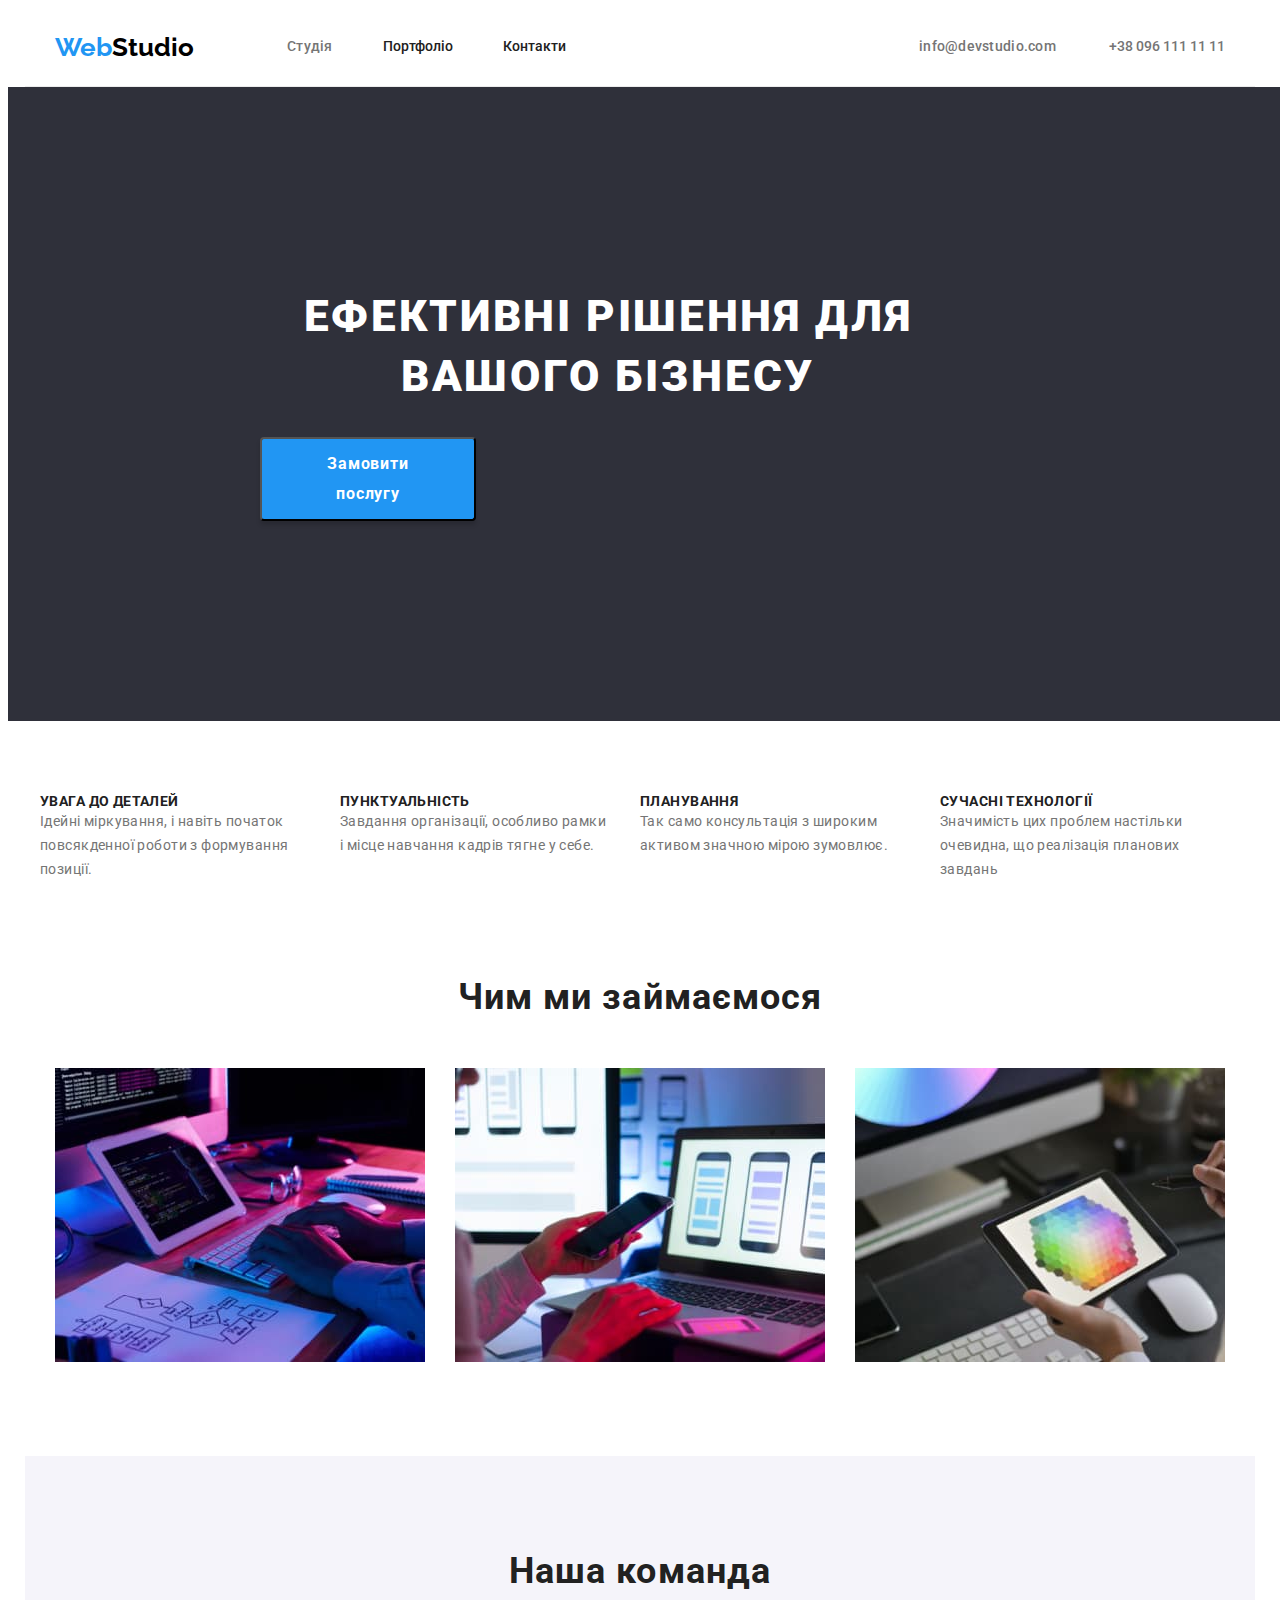
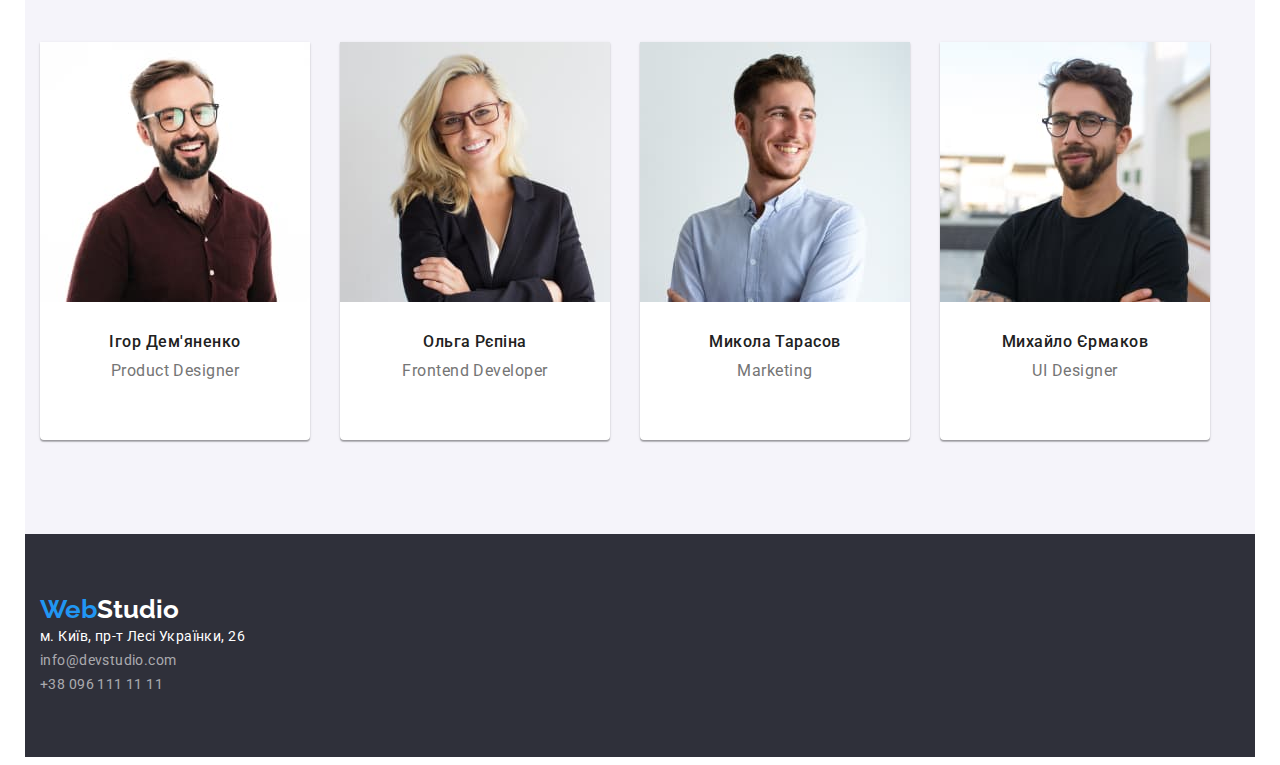
==== index.html @ 6863fcaf "Summary (required)" ====
<!DOCTYPE html>
<html lang="uk">
  <head>
    <meta charset="UTF-8" />
    <meta http-equiv="X-UA-Compatible" content="IE=edge" />
    <meta name="viewport" content="width=device-width, initial-scale=1.0" />
    <link rel="preconnect" href="https://fonts.googleapis.com" />
    <link rel="preconnect" href="https://fonts.gstatic.com" crossorigin />
    <link
      href="https://fonts.googleapis.com/css2?family=Raleway:wght@700&family=Roboto:wght@400;500;700;900&display=swap"
      rel="stylesheet"
    />
    <title>Web Studio (Version 2.1)</title>
    <link
      rel="stylesheet"
      href="https://cdnjs.cloudflare.com/ajax/libs/modern-normalize/1.1.0/modern-normalize.min.css"
      integrity="sha512-wpPYUAdjBVSE4KJnH1VR1HeZfpl1ub8YT/NKx4PuQ5NmX2tKuGu6U/JRp5y+Y8XG2tV+wKQpNHVUX03MfMFn9Q=="
      crossorigin="anonymous"
      referrerpolicy="no-referrer"
    />
    <link rel="stylesheet" href="./css/styles.css" />
  </head>
  <body>
    <header class="header">
      <div class="container header-border">
        <a class="header-logo" href="/"
          ><span style="color: #2196f3">Web</span>Studio</a
        >
        <nav class="header-nav">
          <ul class="header-list">
            <li>
              <a href="./index.html" class="header-link active">Студія</a>
            </li>
            <li>
              <a href="./portfolio.html" class="header-link">Портфоліо</a>
            </li>
            <li>
              <a href="" class="header-link">Контакти</a>
            </li>
          </ul>
        </nav>
        <div class="header-container">
          <a href="mail_to:info@devstudio.com" class="header-mail active"
            >info@devstudio.com</a
          >
          <a href="tel:+380961111111" class="header-tel">+38 096 111 11 11</a>
        </div>
      </div>
    </header>
    <main>
      <section class="main">
        <div class="container main">
          <h1 class="main-title">Ефективні рішення для <br />вашого бізнесу</h1>
          <button type="button" class="main-btn">Замовити послугу</button>
        </div>
      </section>
      <section class="features">
        <div class="container">
          <ul class="features-list">
            <li class="features-items">
              <h3 class="features-title">УВАГА ДО ДЕТАЛЕЙ</h3>
              <p class="featueres-item">
                Ідейні міркування, і навіть початок повсякденної роботи з
                формування позиції.
              </p>
            </li>
            <li class="features-items">
              <h3 class="features-title">ПУНКТУАЛЬНІСТЬ</h3>
              <p class="featueres-item">
                Завдання організації, особливо рамки і місце навчання кадрів
                тягне у себе.
              </p>
            </li>
            <li class="features-items">
              <h3 class="features-title">ПЛАНУВАННЯ</h3>
              <p class="featueres-item">
                Так само консультація з широким активом значною мірою зумовлює.
              </p>
            </li>
            <li class="features-items">
              <h3 class="features-title">СУЧАСНІ ТЕХНОЛОГІЇ</h3>
              <p class="featueres-item">
                Значимість цих проблем настільки очевидна, що реалізація
                планових завдань
              </p>
            </li>
          </ul>
        </div>
      </section>
      <section class="what-we-do">
        <div class="container">
          <h2 class="what-we-do-title">Чим ми займаємося</h2>
          <ul class="what-we-do-list">
            <li class="what-we-do-item">
              <img
                src="./img/img_1.jpg"
                alt="картинка_1"
                width="370"
                height="294"
              />
            </li>
            <li class="what-we-do-item">
              <img
                src="./img/img_2.jpg"
                alt="картинка_2"
                width="370"
                height="294"
              />
            </li>
            <li class="what-we-do-item">
              <img
                src="./img/img_3.jpg"
                alt="картинка_3"
                width="370"
                height="294"
              />
            </li>
          </ul>
        </div>
      </section>
      <section class="team">
        <div class="container">
          <h2 class="team-title">Наша команда</h2>
          <ul class="team-list">
            <li class="team-items">
              <img
                src="./img/our_team_1.jpg"
                alt="наша_команда_1"
                width="270"
                height="260"
              />
              <h3 class="team-title-card">Ігор Дем'яненко</h3>
              <p class="team-text">Product Designer</p>
            </li>
            <li class="team-items">
              <img
                src="./img/our_team_2.jpg"
                alt="наша_команда_2"
                width="270"
                height="260"
              />
              <h3 class="team-title-card">Ольга Рєпіна</h3>
              <p class="team-text">Frontend Developer</p>
            </li>
            <li class="team-items">
              <img
                src="./img/our_team_3.jpg"
                alt="наша_команда_3"
                width="270"
                height="260"
              />
              <h3 class="team-title-card">Микола Тарасов</h3>
              <p class="team-text">Marketing</p>
            </li>
            <li class="team-items">
              <img
                src="./img/our_team_4.jpg"
                alt="наша_команда_4"
                width="270"
                height="260"
              />
              <h3 class="team-title-card">Михайло Єрмаков</h3>
              <p class="team-text">UI Designer</p>
            </li>
          </ul>
        </div>
      </section>
    </main>
    <footer class="footer">
      <div class="container footer-container">
        <a class="footer-logo" href="/"
          ><span style="color: #2196f3">Web</span>Studio</a
        >
        <address class="footer-address">
          <ul class="footer-list">
            <li>
              <a href="/" class="footer-address-link"
                >м. Київ, пр-т Лесі Українки, 26</a
              >
            </li>
            <li>
              <a href="mailto:info@devstudio.com" class="footer-mail"
                >info@devstudio.com</a
              >
            </li>
            <li>
              <a href="tel:+380961111111" class="footer-tel"
                >+38 096 111 11 11</a
              >
            </li>
          </ul>
        </address>
      </div>
    </footer>
  </body>
</html>
---- css/styles.css ----
:root {
  --main-bg-color: #ffffff;
  --main-color: #212121;
  --second-color: #757575;
  --accent-color: #2196f3;
  --main-font-family: "Roboto", sans-serif;
}
p,
h1,
h2,
h3,
h4,
h5,
h6 {
  margin: 0px;
}
ul,
ol {
  margin: 0px;
  padding-left: 0px;
}
button {
  cursor: pointer;
}
img {
  display: block;
  max-width: 100%;
  height: auto;
}
body {
  font-family: var(--main-font-family);
}
a {
  text-decoration: none;
}
.container {
  width: 1200px;
  padding: 0 15px;
  margin: 0 auto;
}
header .container {
  display: flex;
  align-items: center;
}

.header-container {
  margin-left: auto;
  padding-right: 15px;
}
.header-container > a:not(:last-child) {
  margin-right: 50px;
}
.header-border {
  border-bottom-width: 1px;
  border-bottom-style: solid;
  border-bottom-color: #ececec;
}

.header {
  background: var(--main-bg-color);
  font-weight: 500;
  font-size: 14px;
  line-height: 1.14;
}
.header-logo {
  font-family: "Raleway";
  font-style: normal;
  font-weight: 700;
  font-size: 26px;
  line-height: 1.17;
  color: #000000;
  padding: 24px 0 24px 15px;
  margin-right: 93px;
}
.header-list {
  display: flex;
}
.header-list > li:not(:last-child) {
  margin-right: 50px;
}
.header-link {
  color: var(--main-color);
}
.active {
  letter-spacing: 0.02em;
  color: var(--second-color);
}
.active:hover,
.active:focus {
  color: var(--accent-color);
}
.header-tel {
  color: var(--second-color);
}
.main > .container {
  background-color: #2f303a;
  padding: 200px 252px;
}
.main-title {
  font-weight: 900;
  font-size: 44px;
  line-height: 1.36;
  text-align: center;
  letter-spacing: 0.06em;
  text-transform: uppercase;
  color: #ffffff;
  margin-bottom: 30px;
  max-width: 696px;
}
.main-btn {
  width: 216px;
  padding: 10px 32px;
  background: #2196f3;
  box-shadow: 0px 4px 4px rgba(0, 0, 0, 0.15);
  border-radius: 4px;
  font-family: "Roboto";
  font-style: normal;
  font-weight: 700;
  font-size: 16px;
  line-height: 1.88;
  display: flex;
  align-items: center;
  text-align: center;
  letter-spacing: 0.06em;
  color: #ffffff;
}
.container > .features-list {
  width: 1170px;
  margin-top: 73px;
  margin-bottom: 94px;
}
.features-list {
  display: flex;
}
.features-list > li:not(:last-child) {
  margin-right: 30px;
}
.features-items {
  width: 270px;
}

.features-title {
  font-size: 14px;
  line-height: 1.14;
  letter-spacing: 0.03em;
  color: var(--main-color);
}
.featueres-item {
  font-size: 14px;
  line-height: 1.71;
  letter-spacing: 0.03em;
  color: var(--second-color);
}
.what-we-do > .container {
  width: 1170px;
  padding: 0;
}
.what-we-do-title {
  font-size: 36px;
  line-height: 1.17;
  text-align: center;
  letter-spacing: 0.03em;
  color: var(--main-color);
  margin-bottom: 50px;
}
.what-we-do-list {
  display: flex;
  margin-bottom: 94px;
}
.what-we-do-item:not(:last-child) {
  margin-right: 30px;
}
.what-we-do-item {
  left: 215px;
  top: 1058px;
}
.team > .container {
  width: 1200px;
  padding: 94px 15px;
  background: #f5f4fa;
}
.team-title {
  font-size: 36px;
  line-height: 1.17;
  text-align: center;
  letter-spacing: 0.03em;
  color: var(--main-color);
  margin-bottom: 50px;
}
.team-items {
  width: 270px;
  height: 368px;
  left: 215px;
  top: 1632px;
  background: #ffffff;
  box-shadow: 0px 1px 3px rgba(0, 0, 0, 0.12), 0px 1px 1px rgba(0, 0, 0, 0.14),
    0px 2px 1px rgba(0, 0, 0, 0.2);
  border-radius: 0px 0px 4px 4px;
  padding-bottom: 30px;
}
.team-items:not(:last-child) {
  margin-right: 30px;
}
.team-title-card {
  font-weight: 500;
  font-size: 16px;
  line-height: 1.19;
  text-align: center;
  letter-spacing: 0.03em;
  color: var(--main-color);
  margin-top: 30px;
  margin-bottom: 10px;
}
.team-list {
  font-size: 16px;
  line-height: 1.19;
  text-align: center;
  letter-spacing: 0.03em;
  color: var(--second-color);
  display: flex;
}
.projects-button,
.projects-button active-btn {
  height: 38px;
  top: 174px;
  background: #f5f4fa;
  font-family: "Roboto";
  font-style: normal;
  font-weight: 500;
  font-size: 16px;
  line-height: 1.63;
  text-align: center;
  letter-spacing: 0.03em;
  color: var(--main-color);
}
.active-btn {
  cursor: pointer;
  box-shadow: 0px 3px 1px rgba(0, 0, 0, 0.1), 0px 1px 2px rgba(0, 0, 0, 0.08),
    0px 2px 2px rgba(0, 0, 0, 0.12);
}
.active-btn:hover,
.active-btn:focus {
  background: #2196f3;
  color: #ffffff;
}
.projects-items-btn {
  display: flex;
  align-items: center;
}
.projects-items {
  display: flex;
}
.project {
  box-sizing: border-box;
  background: #ffffff;
  border: 1px solid #eeeeee;
}
.project-title {
  font-size: 18px;
  line-height: 2;
  letter-spacing: 0.06em;
  color: var(--main-color);
}
.project-link {
  font-size: 16px;
  line-height: 1.88;
  letter-spacing: 0.03em;
  color: var(--second-color);
}
.footer {
}
.container.footer-container {
  background-color: #2f303a;
  padding: 60px 15px;
}
.footer-logo {
  font-family: "Raleway";
  font-style: normal;
  font-weight: 700;
  font-size: 26px;
  line-height: 1.19;
  color: #ffffff;
  margin-bottom: 20px;
}
.footer-address {
  font-style: normal;
  font-weight: 400;
  font-size: 14px;
  line-height: 1.71;
  letter-spacing: 0.03em;
}
.footer-list:not(:last-child) {
  margin-bottom: 9px;
}
.footer-address-link {
  color: #ffffff;
}
.footer-mail {
  color: rgba(255, 255, 255, 0.6);
}
.footer-mail:hover,
.footer-mail:focus {
  color: #2196f3;
}
.footer-tel {
  color: rgba(255, 255, 255, 0.6);
}
ul {
  list-style: none;
}
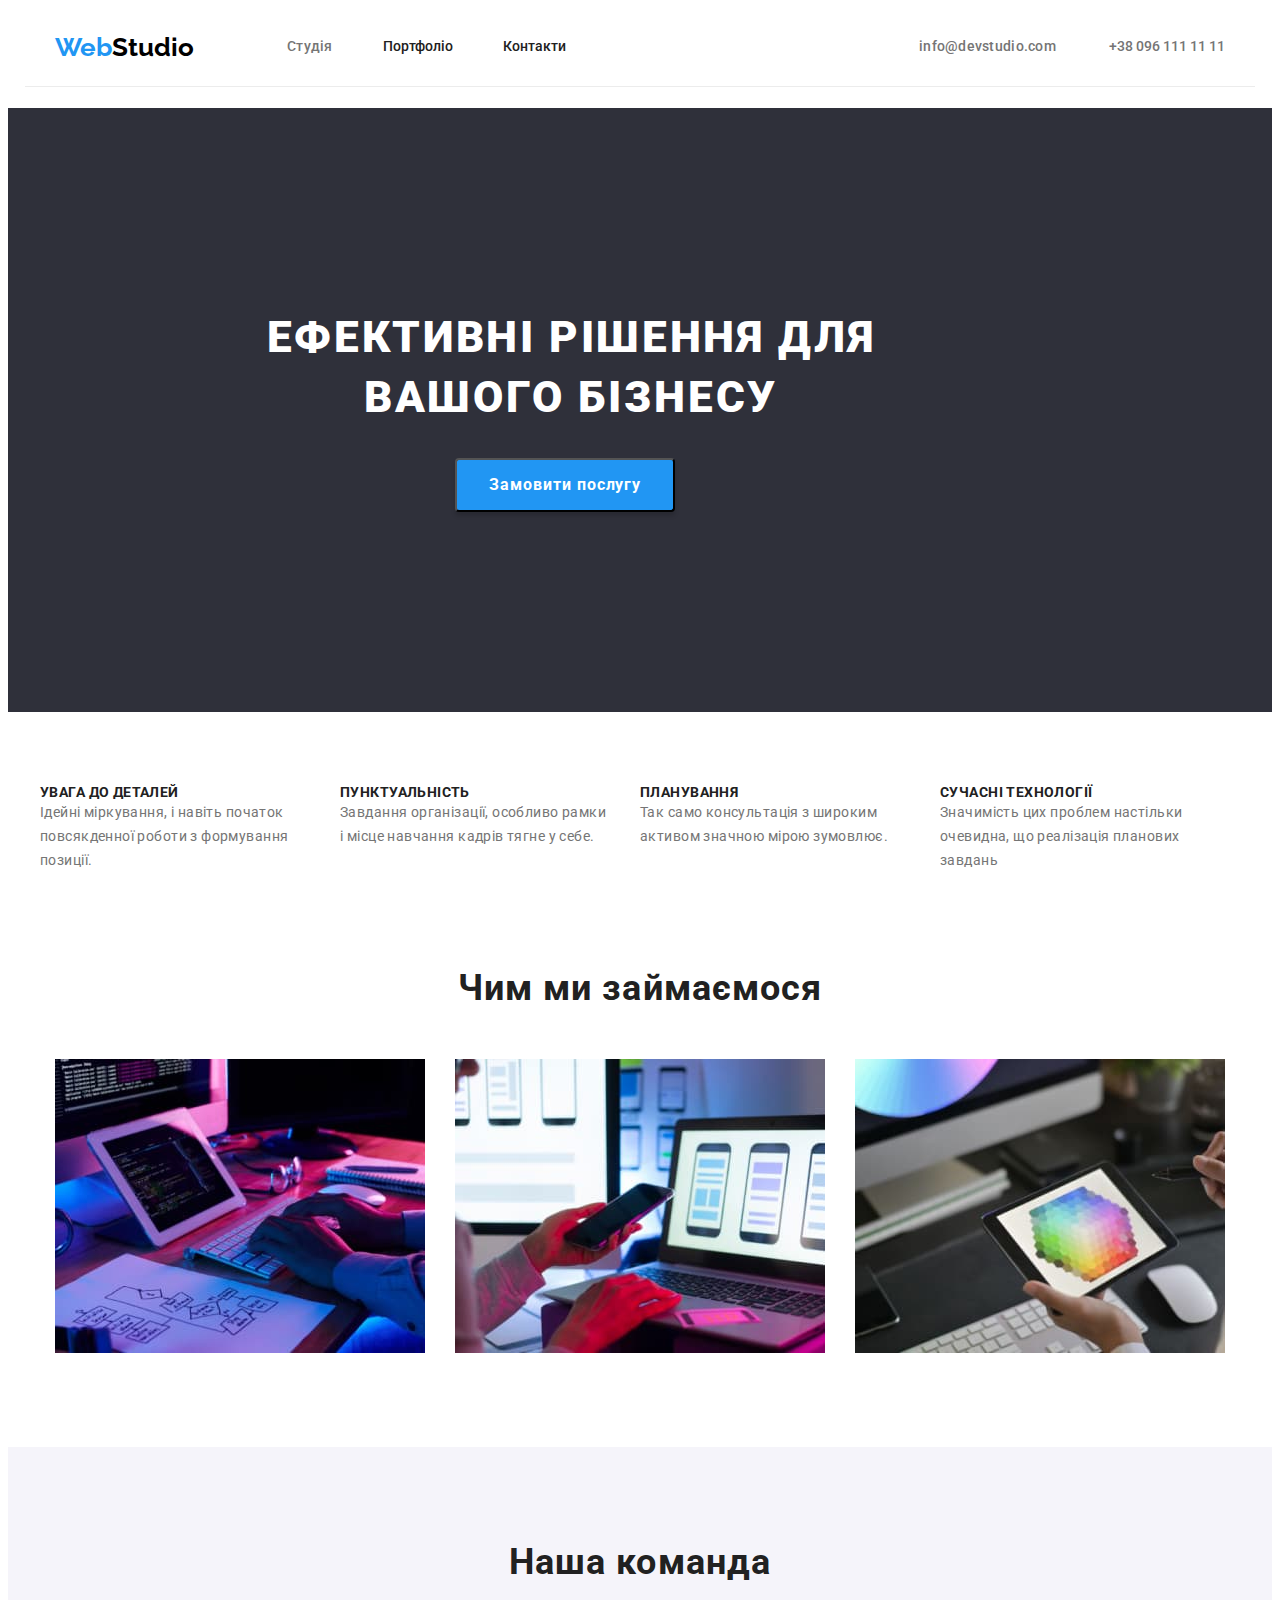
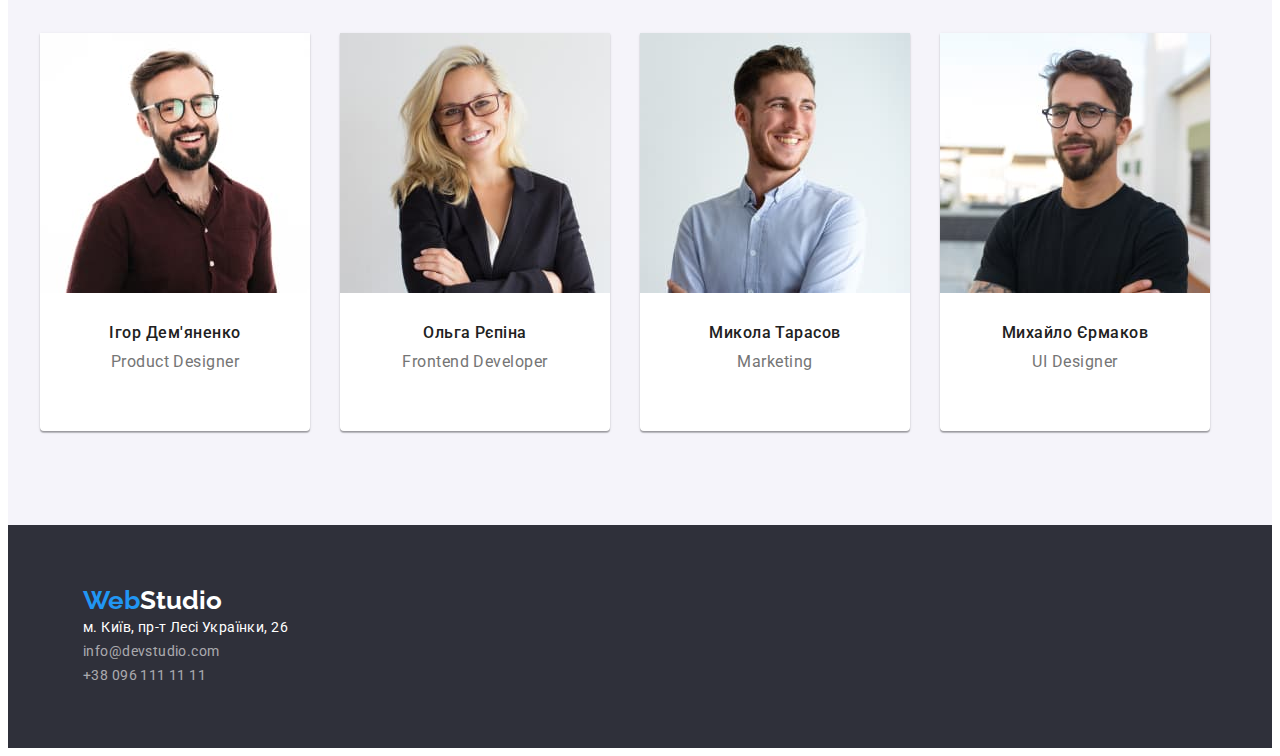
==== commit deccd7ed: "Summary required" ====
--- a/index.html
+++ b/index.html
@@ -22,34 +22,35 @@
   </head>
   <body>
     <header class="header">
-      <div class="container header-border">
-        <a class="header-logo" href="/"
-          ><span style="color: #2196f3">Web</span>Studio</a
-        >
-        <nav class="header-nav">
-          <ul class="header-list">
-            <li>
-              <a href="./index.html" class="header-link active">Студія</a>
-            </li>
-            <li>
-              <a href="./portfolio.html" class="header-link">Портфоліо</a>
-            </li>
-            <li>
-              <a href="" class="header-link">Контакти</a>
-            </li>
-          </ul>
-        </nav>
-        <div class="header-container">
-          <a href="mail_to:info@devstudio.com" class="header-mail active"
-            >info@devstudio.com</a
+        <div class="container header-border">
+          <a class="header-logo" href="/"
+            ><span style="color: #2196f3">Web</span>Studio</a
           >
-          <a href="tel:+380961111111" class="header-tel">+38 096 111 11 11</a>
+          <nav class="header-nav">
+            <ul class="header-list">
+              <li>
+                <a href="./index.html" class="header-link active">Студія</a>
+              </li>
+              <li>
+                <a href="./portfolio.html" class="header-link">Портфоліо</a>
+              </li>
+              <li>
+                <a href="" class="header-link">Контакти</a>
+              </li>
+            </ul>
+          </nav>
+          <div class="header-container">
+            <a href="mail_to:info@devstudio.com" class="header-mail active"
+              >info@devstudio.com</a
+            >
+            <a href="tel:+380961111111" class="header-tel">+38 096 111 11 11</a>
+          </div>
         </div>
-      </div>
+      </section>
     </header>
     <main>
       <section class="main">
-        <div class="container main">
+        <div class="container">
           <h1 class="main-title">Ефективні рішення для <br />вашого бізнесу</h1>
           <button type="button" class="main-btn">Замовити послугу</button>
         </div>
@@ -167,7 +168,7 @@
       </section>
     </main>
     <footer class="footer">
-      <div class="container footer-container">
+      <div class="container">
         <a class="footer-logo" href="/"
           ><span style="color: #2196f3">Web</span>Studio</a
         >
--- a/css/styles.css
+++ b/css/styles.css
@@ -29,6 +29,7 @@
 }
 body {
   font-family: var(--main-font-family);
+  flex-grow: 1;
 }
 a {
   text-decoration: none;
@@ -61,6 +62,8 @@
   font-weight: 500;
   font-size: 14px;
   line-height: 1.14;
+  padding-top: 0;
+  padding-bottom: 21px;
 }
 .header-logo {
   font-family: "Raleway";
@@ -92,9 +95,9 @@
 .header-tel {
   color: var(--second-color);
 }
-.main > .container {
+.main {
   background-color: #2f303a;
-  padding: 200px 252px;
+  padding: 200px;
 }
 .main-title {
   font-weight: 900;
@@ -108,7 +111,6 @@
   max-width: 696px;
 }
 .main-btn {
-  width: 216px;
   padding: 10px 32px;
   background: #2196f3;
   box-shadow: 0px 4px 4px rgba(0, 0, 0, 0.15);
@@ -123,11 +125,15 @@
   text-align: center;
   letter-spacing: 0.06em;
   color: #ffffff;
+  margin-left: 232px;
+}
+.features {
+  padding-top: 73px;
+  padding-bottom: 94px;
+  background: #ffffff;
 }
 .container > .features-list {
   width: 1170px;
-  margin-top: 73px;
-  margin-bottom: 94px;
 }
 .features-list {
   display: flex;
@@ -151,10 +157,14 @@
   letter-spacing: 0.03em;
   color: var(--second-color);
 }
+.what-we-do {
+  background-color: #ffffff;
+  padding-bottom: 94px;
+}
 .what-we-do > .container {
   width: 1170px;
-  padding: 0;
-}
+}
+
 .what-we-do-title {
   font-size: 36px;
   line-height: 1.17;
@@ -165,7 +175,6 @@
 }
 .what-we-do-list {
   display: flex;
-  margin-bottom: 94px;
 }
 .what-we-do-item:not(:last-child) {
   margin-right: 30px;
@@ -174,10 +183,12 @@
   left: 215px;
   top: 1058px;
 }
+.team {
+  background-color: #f5f4fa;
+  padding: 94px 0;
+}
 .team > .container {
   width: 1200px;
-  padding: 94px 15px;
-  background: #f5f4fa;
 }
 .team-title {
   font-size: 36px;
@@ -219,7 +230,9 @@
   color: var(--second-color);
   display: flex;
 }
-.projects-button,
+.container > .projects-button {
+}
+.project .projects-button,
 .projects-button active-btn {
   height: 38px;
   top: 174px;
@@ -243,16 +256,38 @@
   background: #2196f3;
   color: #ffffff;
 }
+.projects-list {
+  padding-top: 73px;
+  padding-bottom: 94px;
+}
+.projects-list > .container {
+  width: 1170px;
+}
 .projects-items-btn {
   display: flex;
   align-items: center;
+  width: 575px;
+  margin-top: 94px;
+  margin-bottom: 34px;
+  margin-left: 412px;
+}
+.projects-items-btn > li:not(:last-child) {
+  margin-right: 8px;
 }
 .projects-items {
   display: flex;
+  flex-wrap: wrap;
+  gap: 30px;
+}
+.projects-items:nth-child(3n + 1) {
+  gap: 0;
 }
 .project {
   box-sizing: border-box;
   background: #ffffff;
+}
+.project-info {
+  padding: 20px 24px;
   border: 1px solid #eeeeee;
 }
 .project-title {
@@ -260,6 +295,7 @@
   line-height: 2;
   letter-spacing: 0.06em;
   color: var(--main-color);
+  margin-bottom: 4px;
 }
 .project-link {
   font-size: 16px;
@@ -268,10 +304,8 @@
   color: var(--second-color);
 }
 .footer {
-}
-.container.footer-container {
   background-color: #2f303a;
-  padding: 60px 15px;
+  padding: 60px;
 }
 .footer-logo {
   font-family: "Raleway";
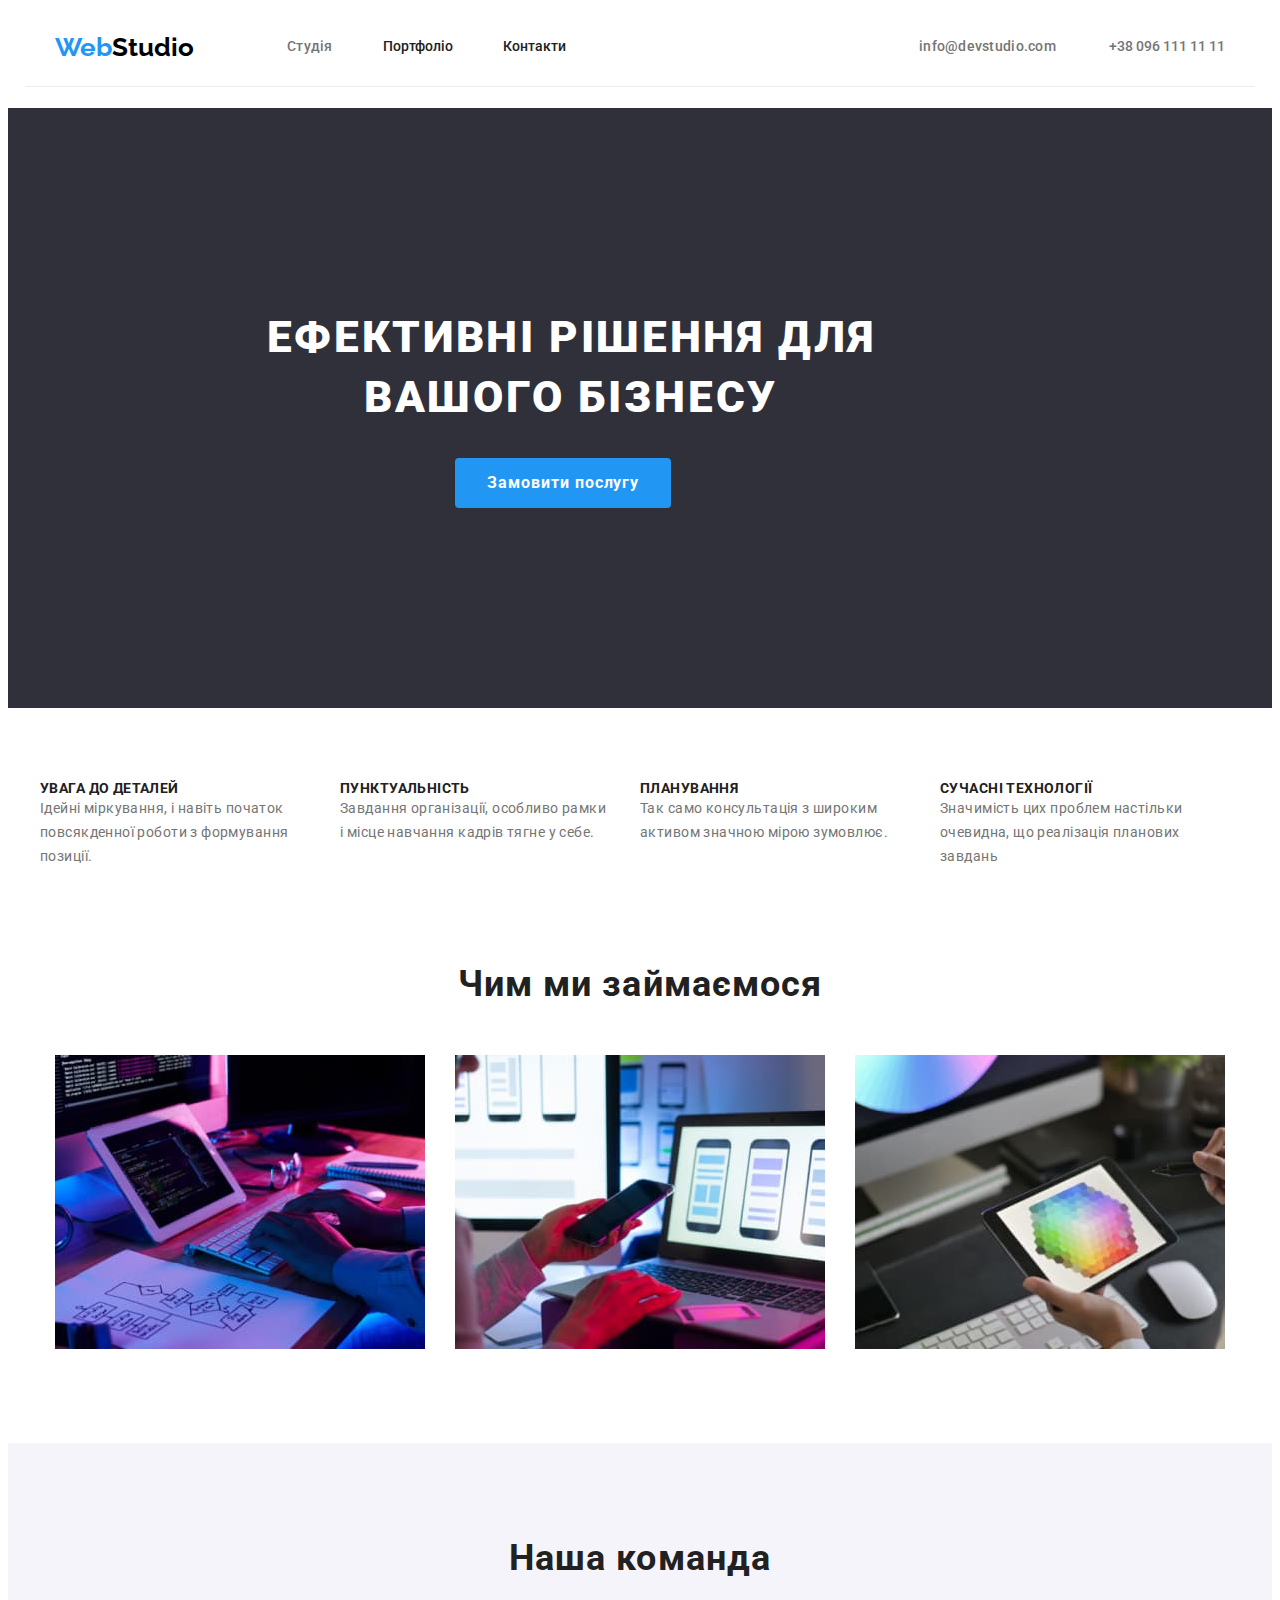
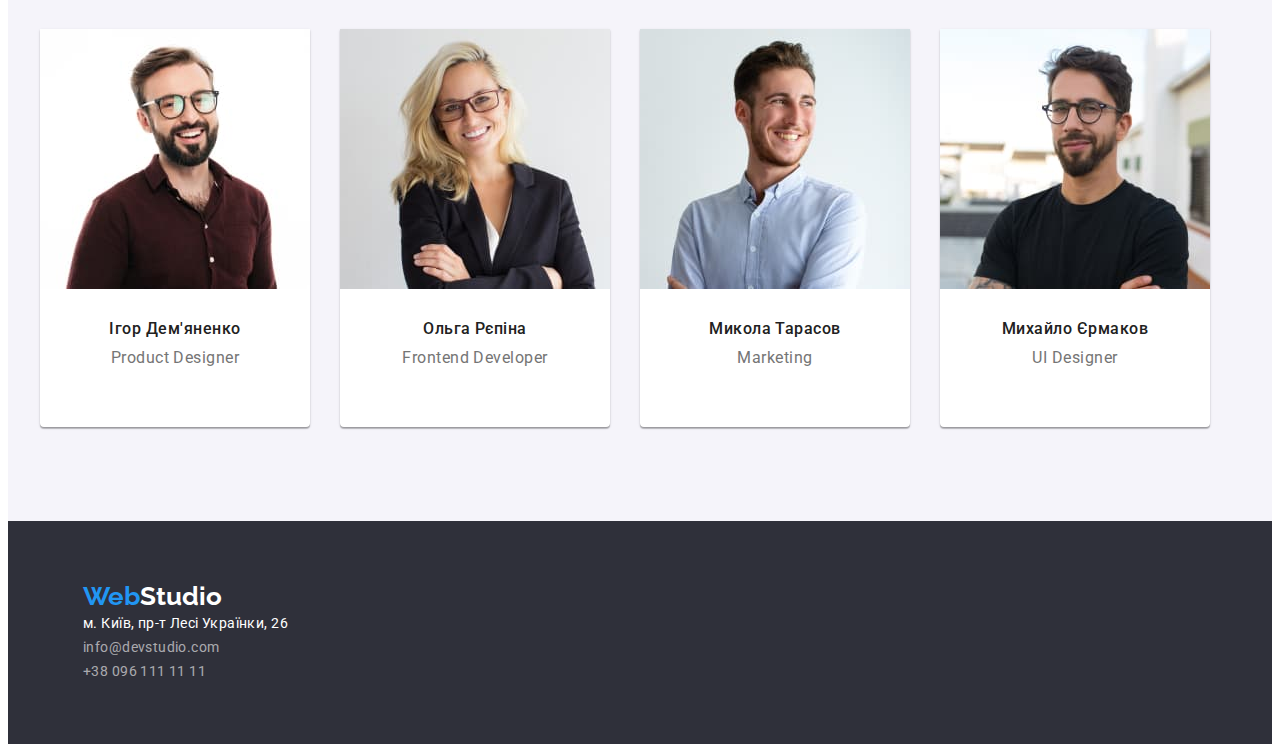
==== commit 9cacc73a: "Summary (required)" ====
--- a/index.html
+++ b/index.html
@@ -51,8 +51,11 @@
     <main>
       <section class="main">
         <div class="container">
+          <div class="main-title-title">
           <h1 class="main-title">Ефективні рішення для <br />вашого бізнесу</h1>
-          <button type="button" class="main-btn">Замовити послугу</button>
+          </div>
+          <div class="main-btn">
+          <button type="button" class="main-btn-btn">Замовити послугу</button>
         </div>
       </section>
       <section class="features">
--- a/css/styles.css
+++ b/css/styles.css
@@ -98,6 +98,12 @@
 .main {
   background-color: #2f303a;
   padding: 200px;
+  margin-right: auto;
+  margin-left: auto;
+}
+.main-title-title {
+  max-width: 696px;
+  margin-bottom: 30px;
 }
 .main-title {
   font-weight: 900;
@@ -108,12 +114,17 @@
   text-transform: uppercase;
   color: #ffffff;
   margin-bottom: 30px;
-  max-width: 696px;
 }
 .main-btn {
+  width: 217px;
+  height: 50px;
+  margin-left: 232px;
+  margin-right: auto;
+}
+.main-btn-btn {
   padding: 10px 32px;
   background: #2196f3;
-  box-shadow: 0px 4px 4px rgba(0, 0, 0, 0.15);
+  border: none;
   border-radius: 4px;
   font-family: "Roboto";
   font-style: normal;
@@ -125,7 +136,6 @@
   text-align: center;
   letter-spacing: 0.06em;
   color: #ffffff;
-  margin-left: 232px;
 }
 .features {
   padding-top: 73px;
@@ -230,24 +240,32 @@
   color: var(--second-color);
   display: flex;
 }
-.container > .projects-button {
-}
-.project .projects-button,
-.projects-button active-btn {
+.projects-items-btn {
+}
+.projects-group-btn {
+  display: flex;
+  align-items: center;
+  max-width: 575px;
+  margin-right: auto;
+  margin-left: auto;
+}
+.projects-group-btn > li:not(:last-child) {
+  margin-right: 8px;
+}
+.projects-button {
   height: 38px;
-  top: 174px;
+  border: none;
+  border-radius: 4px;
   background: #f5f4fa;
-  font-family: "Roboto";
-  font-style: normal;
+  padding: 6px 22px;
   font-weight: 500;
-  font-size: 16px;
   line-height: 1.63;
   text-align: center;
   letter-spacing: 0.03em;
   color: var(--main-color);
 }
 .active-btn {
-  cursor: pointer;
+  padding: 6px 25px;
   box-shadow: 0px 3px 1px rgba(0, 0, 0, 0.1), 0px 1px 2px rgba(0, 0, 0, 0.08),
     0px 2px 2px rgba(0, 0, 0, 0.12);
 }
@@ -256,20 +274,29 @@
   background: #2196f3;
   color: #ffffff;
 }
+
+.btn-web {
+  width: 125px;
+}
+.btn-app {
+  width: 112px;
+}
+.btn-design {
+  width: 103px;
+}
+.btn-marketing {
+  width: 130px;
+}
 .projects-list {
   padding-top: 73px;
   padding-bottom: 94px;
 }
 .projects-list > .container {
   width: 1170px;
+  padding: 0 0;
 }
 .projects-items-btn {
-  display: flex;
-  align-items: center;
-  width: 575px;
-  margin-top: 94px;
-  margin-bottom: 34px;
-  margin-left: 412px;
+  padding-bottom: 34px;
 }
 .projects-items-btn > li:not(:last-child) {
   margin-right: 8px;
@@ -280,11 +307,9 @@
   gap: 30px;
 }
 .projects-items:nth-child(3n + 1) {
-  gap: 0;
 }
 .project {
-  box-sizing: border-box;
-  background: #ffffff;
+  background: var(--main-bg-color);
 }
 .project-info {
   padding: 20px 24px;
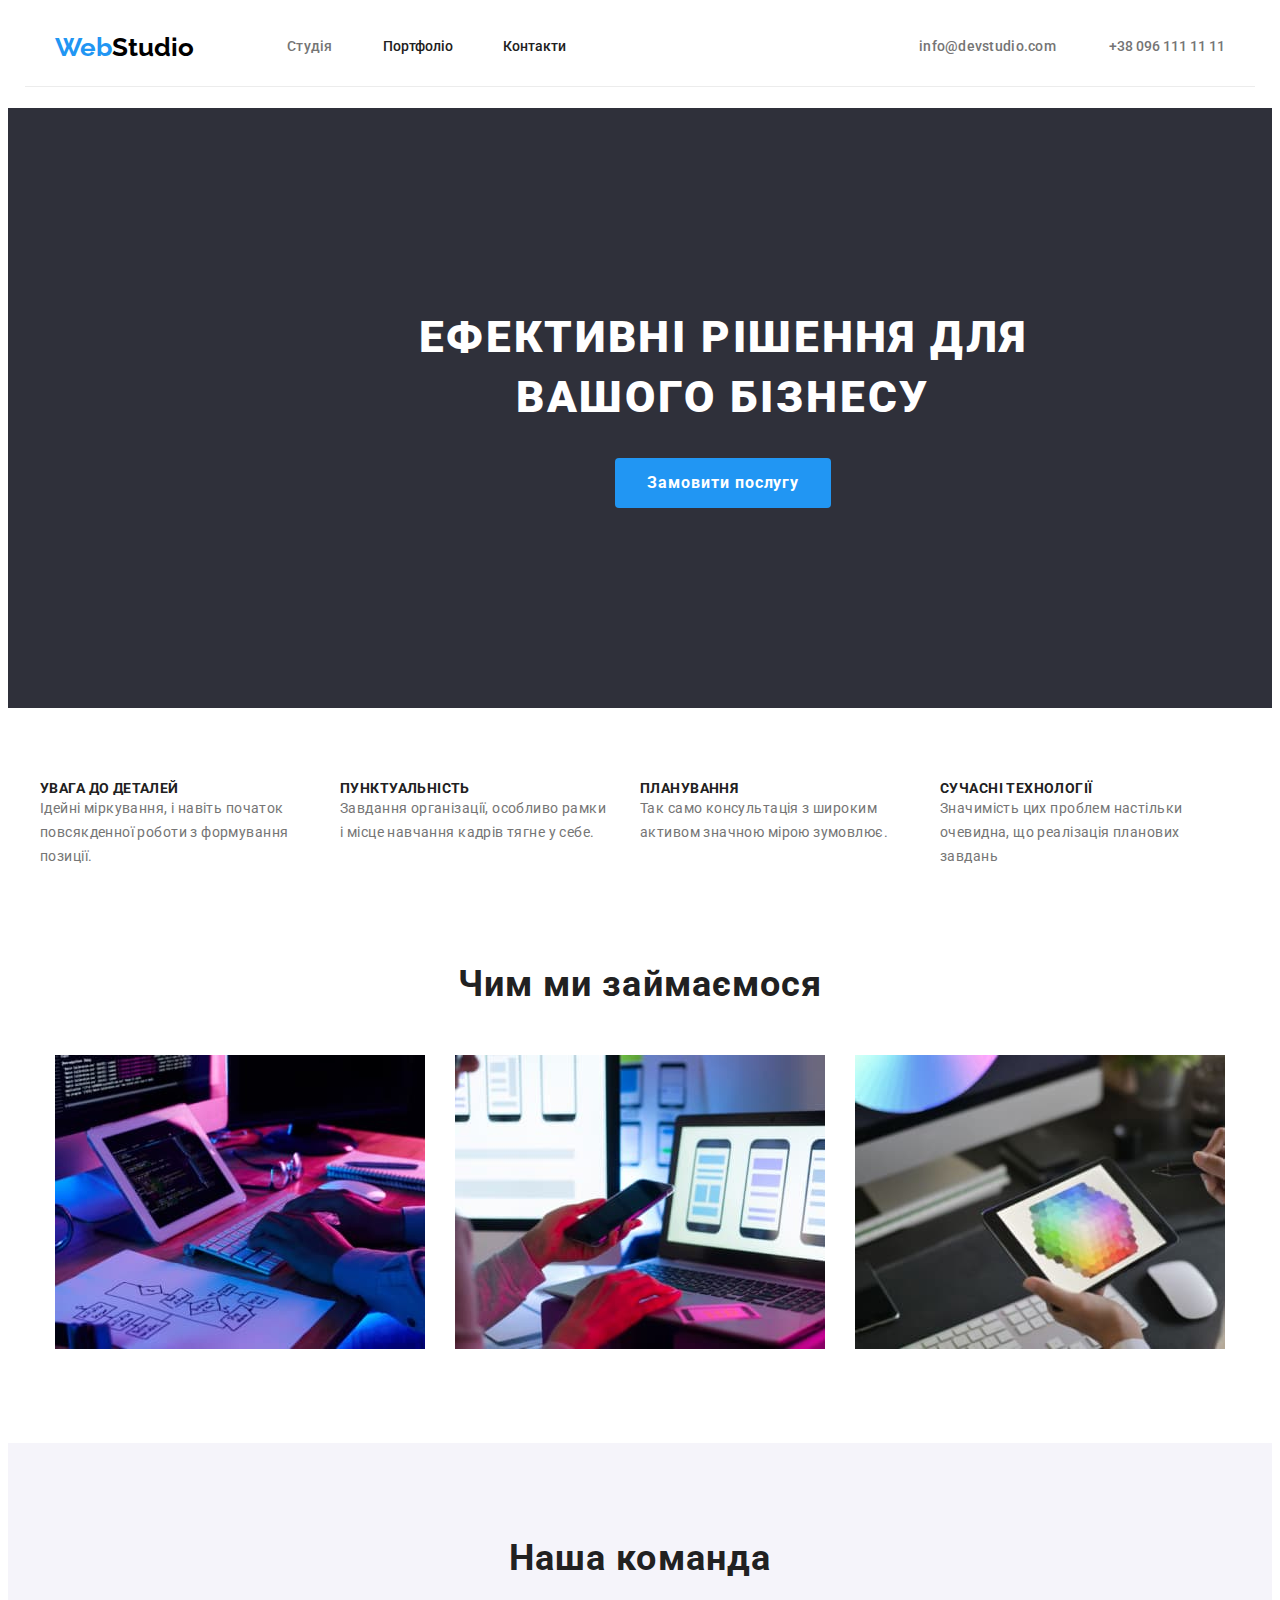
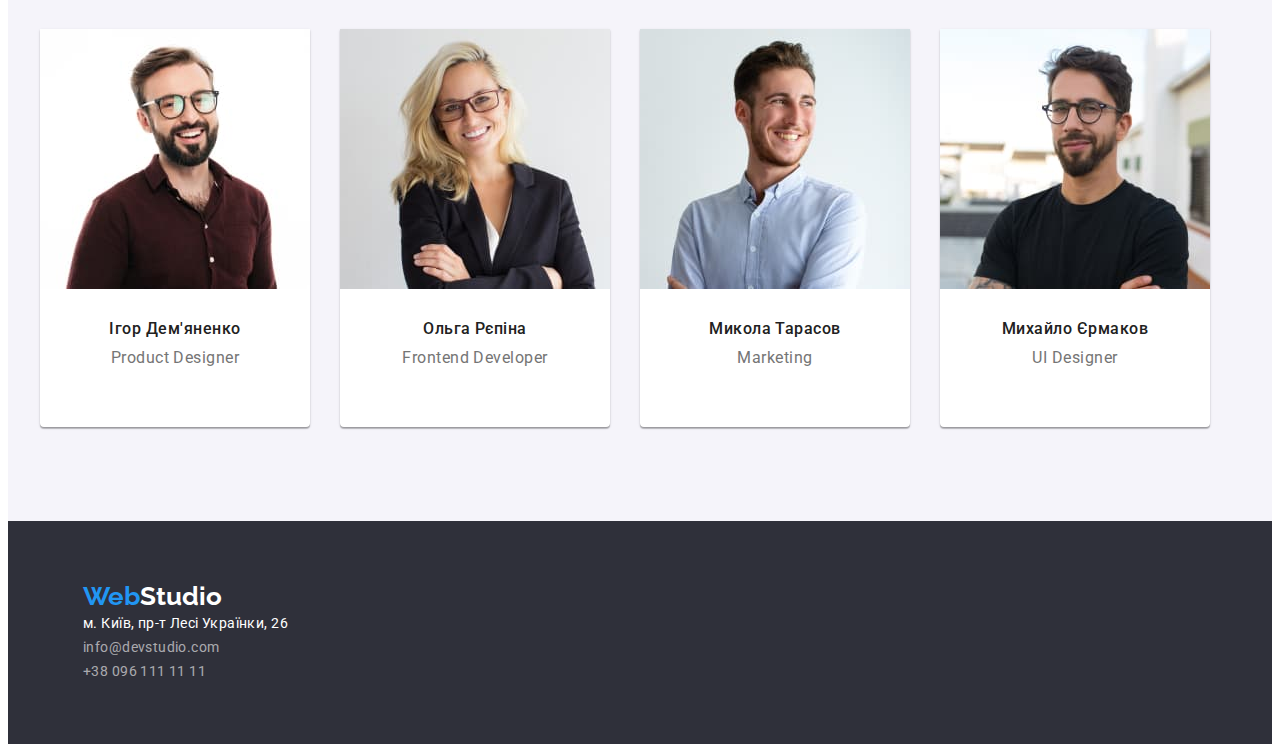
==== commit b1aba817: "Summary (required)" ====
--- a/index.html
+++ b/index.html
@@ -51,8 +51,8 @@
     <main>
       <section class="main">
         <div class="container">
-          <div class="main-title-title">
-          <h1 class="main-title">Ефективні рішення для <br />вашого бізнесу</h1>
+          <div class="main-title">
+          <h1 class="main-title-title">Ефективні рішення для <br />вашого бізнесу</h1>
           </div>
           <div class="main-btn">
           <button type="button" class="main-btn-btn">Замовити послугу</button>
--- a/css/styles.css
+++ b/css/styles.css
@@ -98,27 +98,28 @@
 .main {
   background-color: #2f303a;
   padding: 200px;
-  margin-right: auto;
-  margin-left: auto;
+}
+.main-title {
+  max-width: 696px;
+  margin-left: 152px;
+  margin-bottom: 30px;
+  text-align: center;
 }
 .main-title-title {
-  max-width: 696px;
-  margin-bottom: 30px;
-}
-.main-title {
   font-weight: 900;
   font-size: 44px;
   line-height: 1.36;
-  text-align: center;
+
   letter-spacing: 0.06em;
   text-transform: uppercase;
   color: #ffffff;
+
   margin-bottom: 30px;
 }
 .main-btn {
   width: 217px;
   height: 50px;
-  margin-left: 232px;
+  margin-left: 392px;
   margin-right: auto;
 }
 .main-btn-btn {
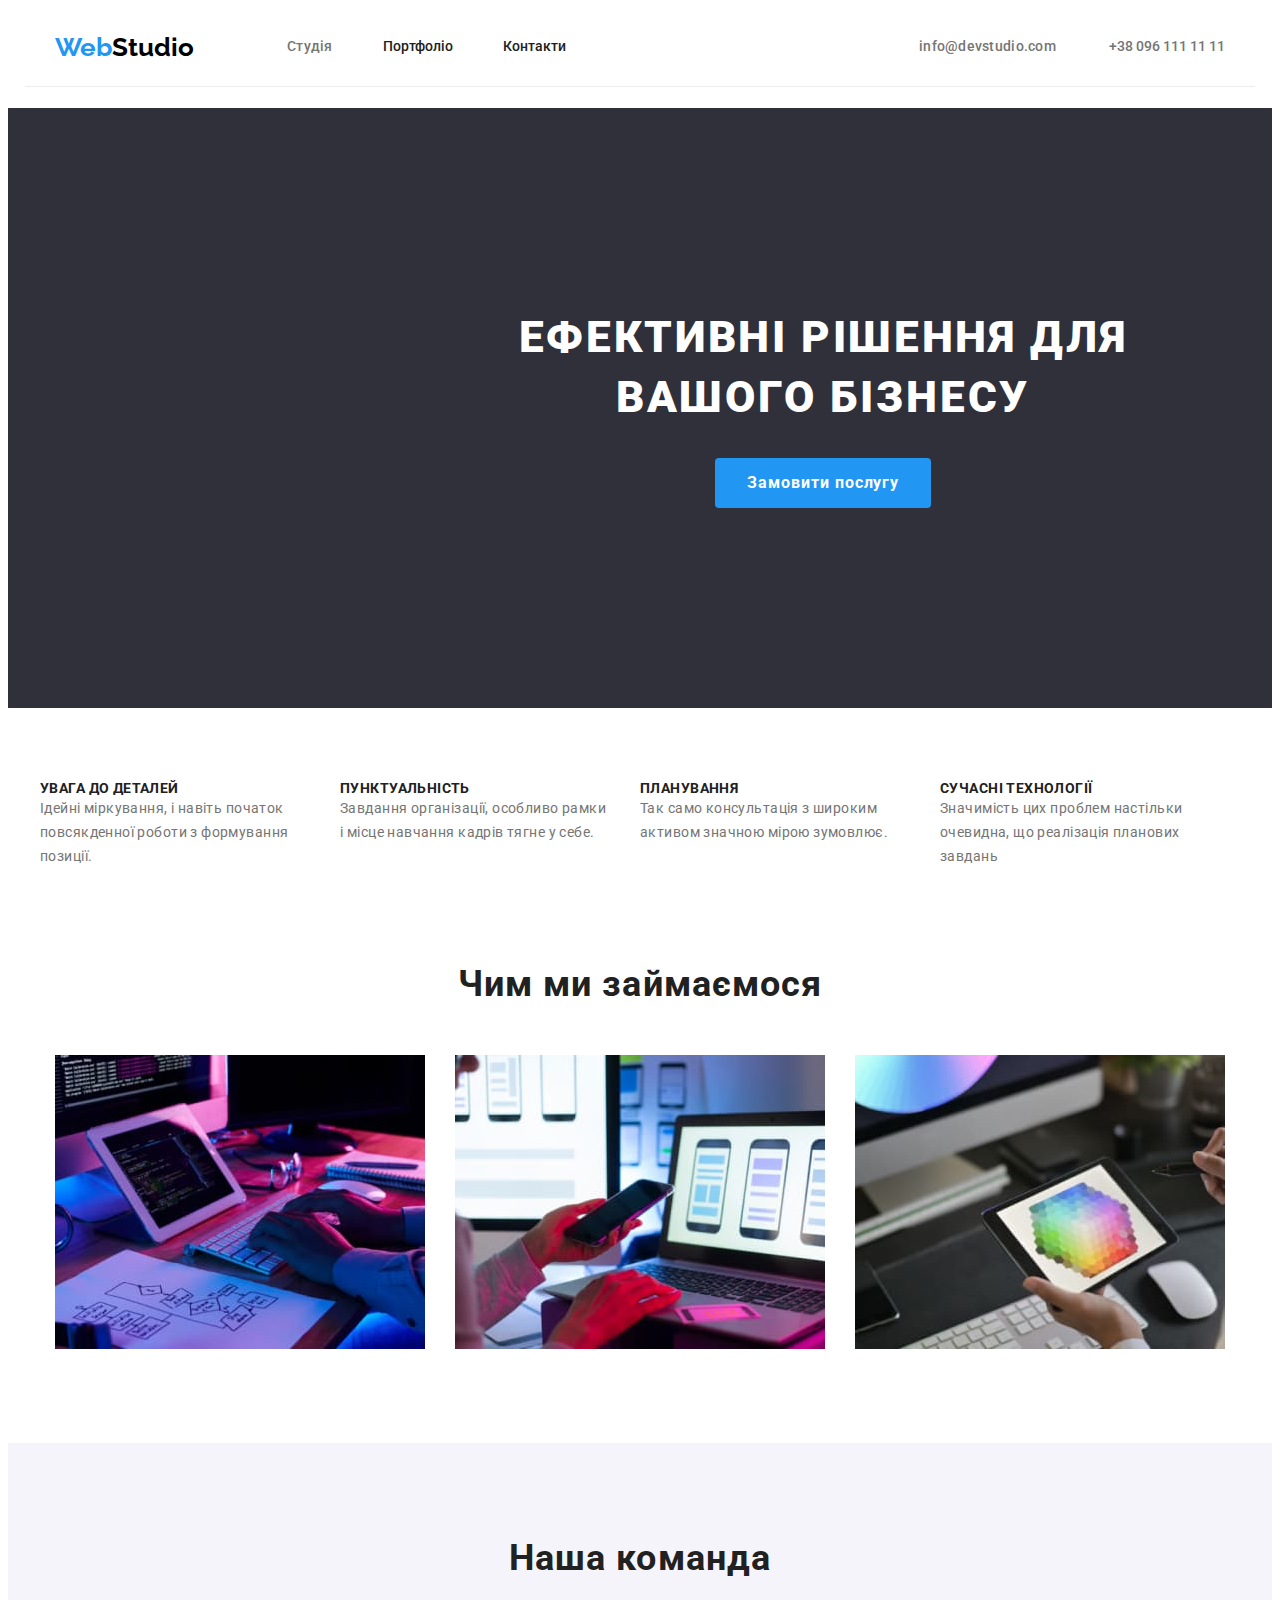
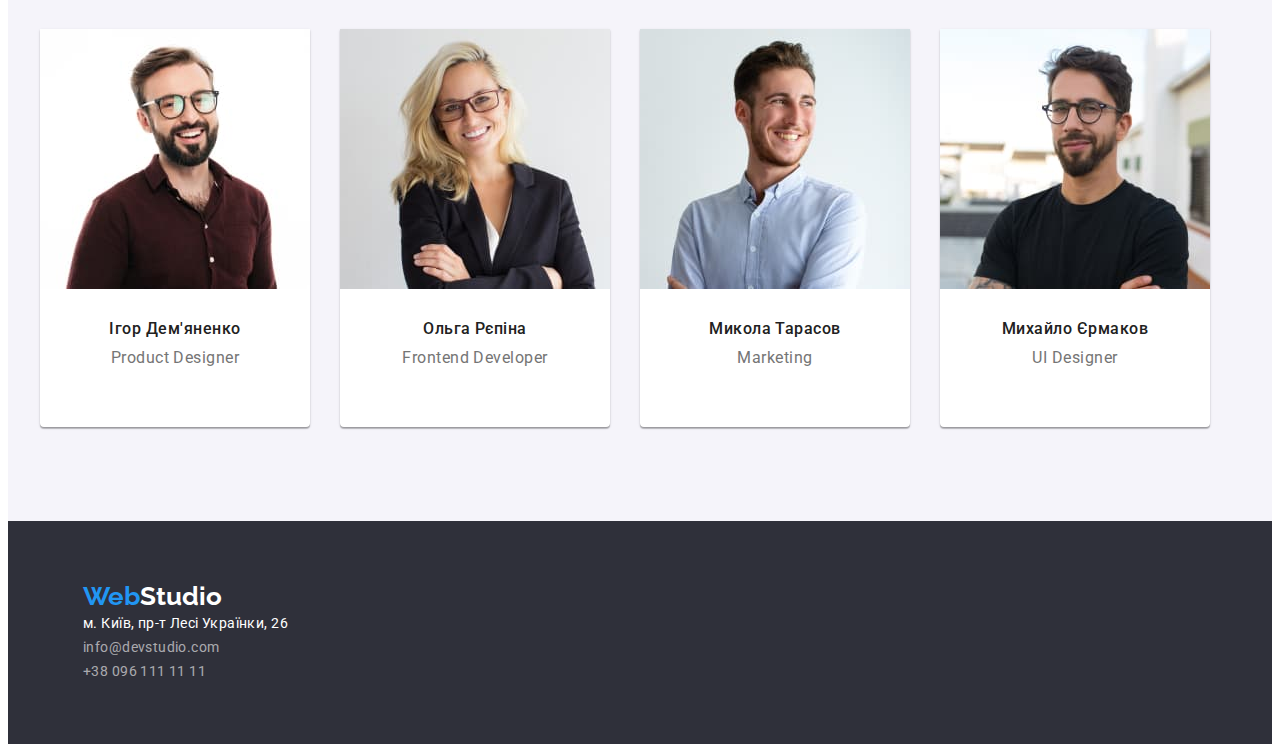
==== commit a284ff56: "Summary (required)" ====
--- a/index.html
+++ b/index.html
@@ -51,9 +51,9 @@
     <main>
       <section class="main">
         <div class="container">
-          <div class="main-title">
-          <h1 class="main-title-title">Ефективні рішення для <br />вашого бізнесу</h1>
-          </div>
+          
+          <h1 class="main-title">Ефективні рішення для <br />вашого бізнесу</h1>
+         
           <div class="main-btn">
           <button type="button" class="main-btn-btn">Замовити послугу</button>
         </div>
--- a/css/styles.css
+++ b/css/styles.css
@@ -99,27 +99,21 @@
   background-color: #2f303a;
   padding: 200px;
 }
+
 .main-title {
-  max-width: 696px;
-  margin-left: 152px;
-  margin-bottom: 30px;
-  text-align: center;
-}
-.main-title-title {
   font-weight: 900;
   font-size: 44px;
   line-height: 1.36;
-
   letter-spacing: 0.06em;
   text-transform: uppercase;
   color: #ffffff;
-
   margin-bottom: 30px;
+  text-align: center;
 }
 .main-btn {
   width: 217px;
   height: 50px;
-  margin-left: 392px;
+  margin-left: 492px;
   margin-right: auto;
 }
 .main-btn-btn {
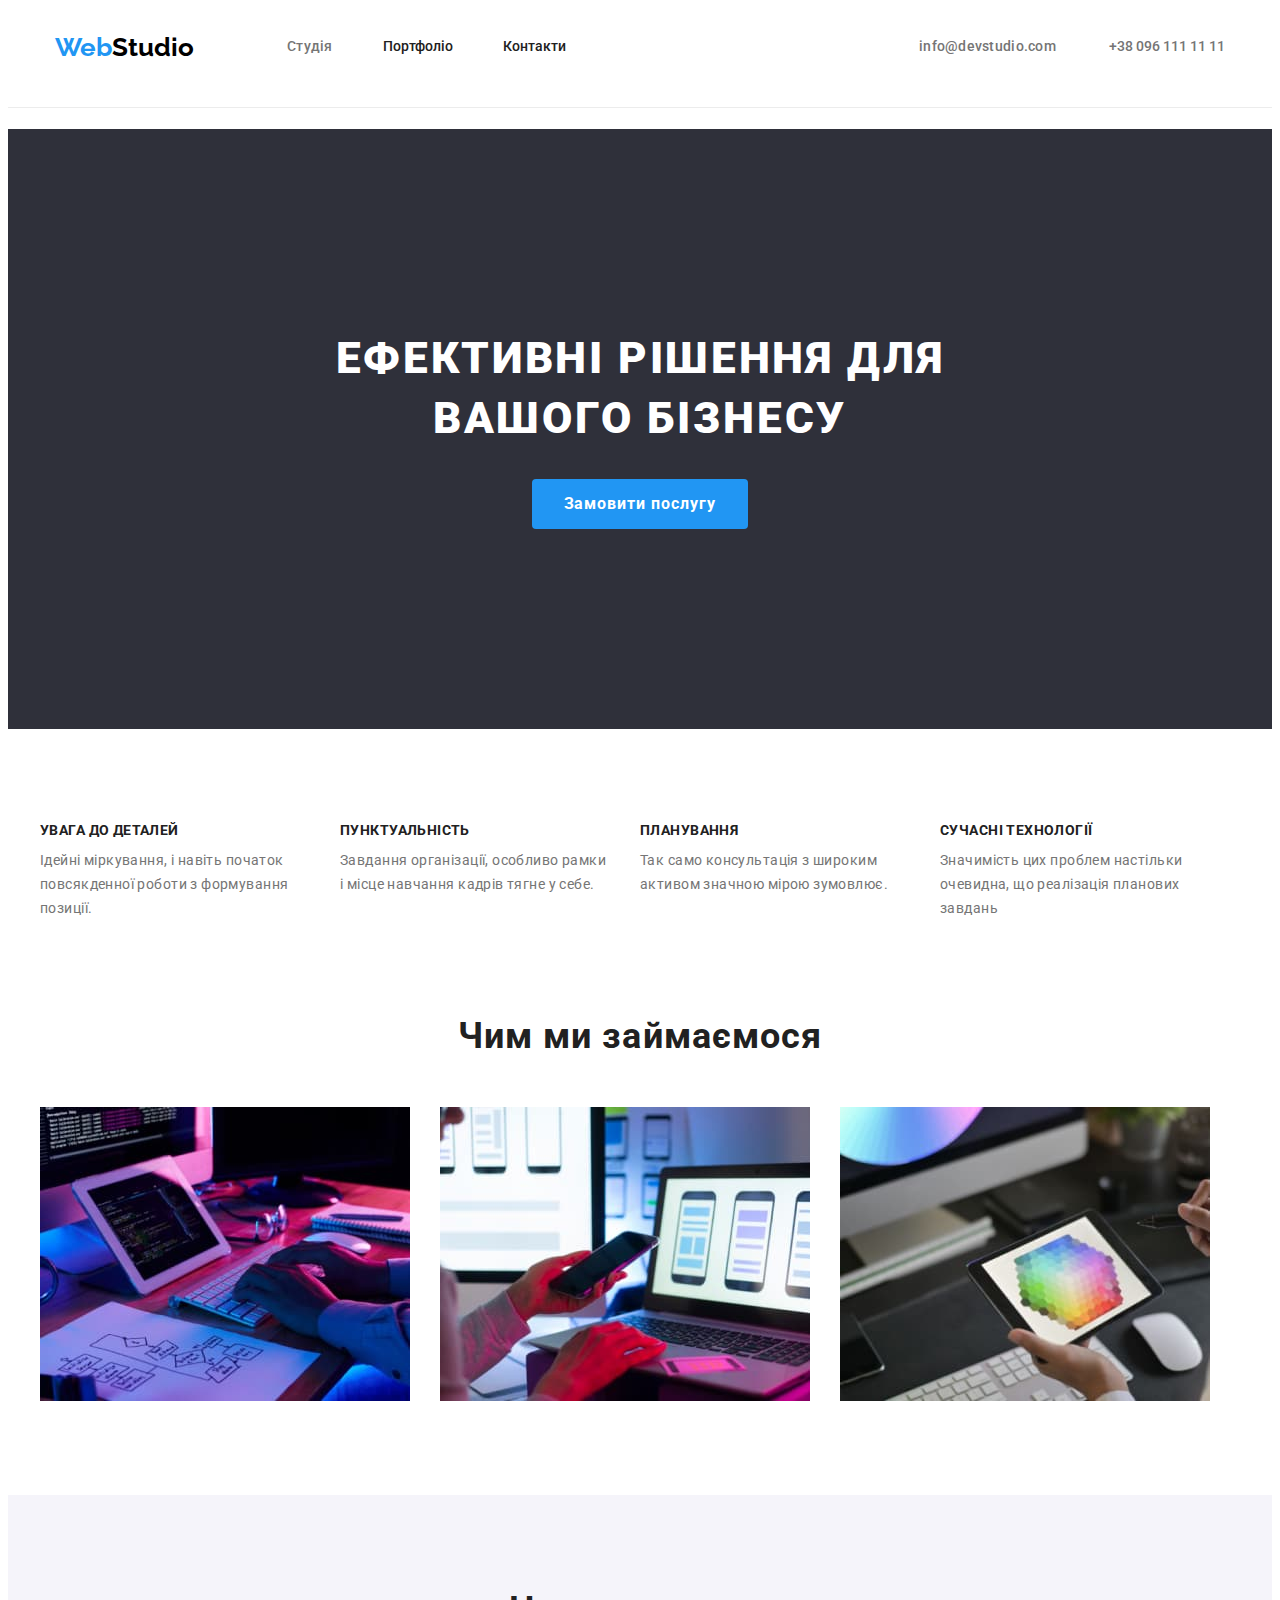
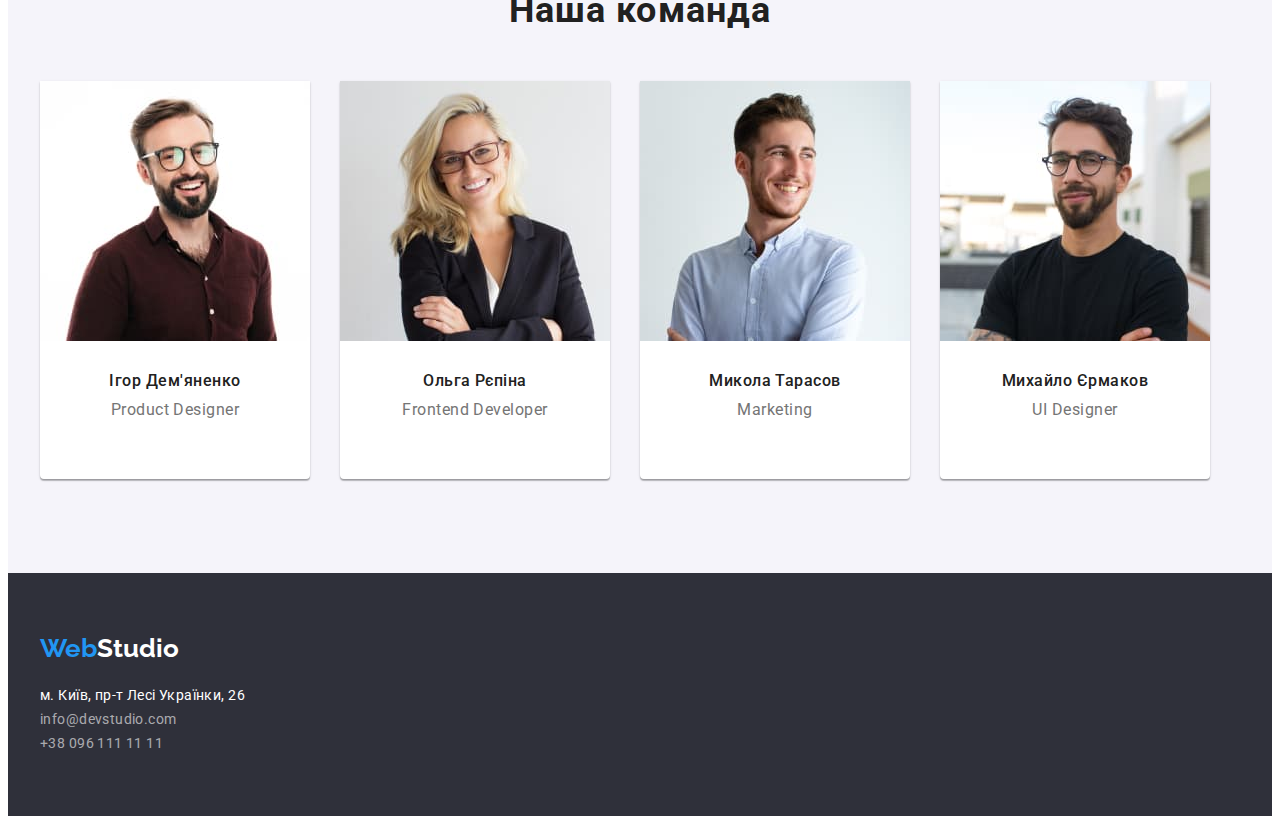
==== commit 4fad7505: "Summary (required)" ====
--- a/index.html
+++ b/index.html
@@ -22,40 +22,39 @@
   </head>
   <body>
     <header class="header">
-        <div class="container header-border">
-          <a class="header-logo" href="/"
-            ><span style="color: #2196f3">Web</span>Studio</a
+      <div class="container header-border">
+        <a class="header-logo" href="/"
+          ><span style="color: #2196f3">Web</span>Studio</a
+        >
+        <nav class="header-nav">
+          <ul class="header-list">
+            <li>
+              <a href="./index.html" class="header-link active">Студія</a>
+            </li>
+            <li>
+              <a href="./portfolio.html" class="header-link">Портфоліо</a>
+            </li>
+            <li>
+              <a href="" class="header-link">Контакти</a>
+            </li>
+          </ul>
+        </nav>
+        <div class="header-container">
+          <a href="mail_to:info@devstudio.com" class="header-mail active"
+            >info@devstudio.com</a
           >
-          <nav class="header-nav">
-            <ul class="header-list">
-              <li>
-                <a href="./index.html" class="header-link active">Студія</a>
-              </li>
-              <li>
-                <a href="./portfolio.html" class="header-link">Портфоліо</a>
-              </li>
-              <li>
-                <a href="" class="header-link">Контакти</a>
-              </li>
-            </ul>
-          </nav>
-          <div class="header-container">
-            <a href="mail_to:info@devstudio.com" class="header-mail active"
-              >info@devstudio.com</a
-            >
-            <a href="tel:+380961111111" class="header-tel">+38 096 111 11 11</a>
-          </div>
-        </div>
-      </section>
+          <a href="tel:+380961111111" class="header-tel">+38 096 111 11 11</a>
+        </div>
+      </div>
     </header>
     <main>
       <section class="main">
         <div class="container">
-          
           <h1 class="main-title">Ефективні рішення для <br />вашого бізнесу</h1>
-         
+
           <div class="main-btn">
-          <button type="button" class="main-btn-btn">Замовити послугу</button>
+            <button type="button" class="main-btn-btn">Замовити послугу</button>
+          </div>
         </div>
       </section>
       <section class="features">
@@ -172,9 +171,12 @@
     </main>
     <footer class="footer">
       <div class="container">
-        <a class="footer-logo" href="/"
-          ><span style="color: #2196f3">Web</span>Studio</a
-        >
+        <div class="footer-logo">
+          <a class="footer-logo-web" href="/"
+            ><span style="color: #2196f3">Web</span>Studio</a
+          >
+        </div>
+
         <address class="footer-address">
           <ul class="footer-list">
             <li>
--- a/css/styles.css
+++ b/css/styles.css
@@ -51,11 +51,6 @@
 .header-container > a:not(:last-child) {
   margin-right: 50px;
 }
-.header-border {
-  border-bottom-width: 1px;
-  border-bottom-style: solid;
-  border-bottom-color: #ececec;
-}
 
 .header {
   background: var(--main-bg-color);
@@ -64,6 +59,10 @@
   line-height: 1.14;
   padding-top: 0;
   padding-bottom: 21px;
+  border-bottom-width: 1px;
+  border-bottom-style: solid;
+  border-bottom-color: #ececec;
+  margin-bottom: 21px;
 }
 .header-logo {
   font-family: "Raleway";
@@ -97,7 +96,7 @@
 }
 .main {
   background-color: #2f303a;
-  padding: 200px;
+  padding: 200px 0;
 }
 
 .main-title {
@@ -113,7 +112,7 @@
 .main-btn {
   width: 217px;
   height: 50px;
-  margin-left: 492px;
+  margin-left: auto;
   margin-right: auto;
 }
 .main-btn-btn {
@@ -133,7 +132,7 @@
   color: #ffffff;
 }
 .features {
-  padding-top: 73px;
+  padding-top: 94px;
   padding-bottom: 94px;
   background: #ffffff;
 }
@@ -155,6 +154,7 @@
   line-height: 1.14;
   letter-spacing: 0.03em;
   color: var(--main-color);
+  margin-bottom: 10px;
 }
 .featueres-item {
   font-size: 14px;
@@ -165,9 +165,6 @@
 .what-we-do {
   background-color: #ffffff;
   padding-bottom: 94px;
-}
-.what-we-do > .container {
-  width: 1170px;
 }
 
 .what-we-do-title {
@@ -235,10 +232,8 @@
   color: var(--second-color);
   display: flex;
 }
-.projects-items-btn {
-}
+
 .projects-group-btn {
-  display: flex;
   align-items: center;
   max-width: 575px;
   margin-right: auto;
@@ -247,6 +242,11 @@
 .projects-group-btn > li:not(:last-child) {
   margin-right: 8px;
 }
+.projects-items-btn {
+  display: flex;
+  justify-content: center;
+}
+
 .projects-button {
   height: 38px;
   border: none;
@@ -301,8 +301,6 @@
   flex-wrap: wrap;
   gap: 30px;
 }
-.projects-items:nth-child(3n + 1) {
-}
 .project {
   background: var(--main-bg-color);
 }
@@ -325,15 +323,18 @@
 }
 .footer {
   background-color: #2f303a;
-  padding: 60px;
-}
-.footer-logo {
+  padding: 60px 0;
+}
+
+.footer-logo-web {
   font-family: "Raleway";
   font-style: normal;
   font-weight: 700;
   font-size: 26px;
   line-height: 1.19;
   color: #ffffff;
+}
+.footer-logo {
   margin-bottom: 20px;
 }
 .footer-address {
